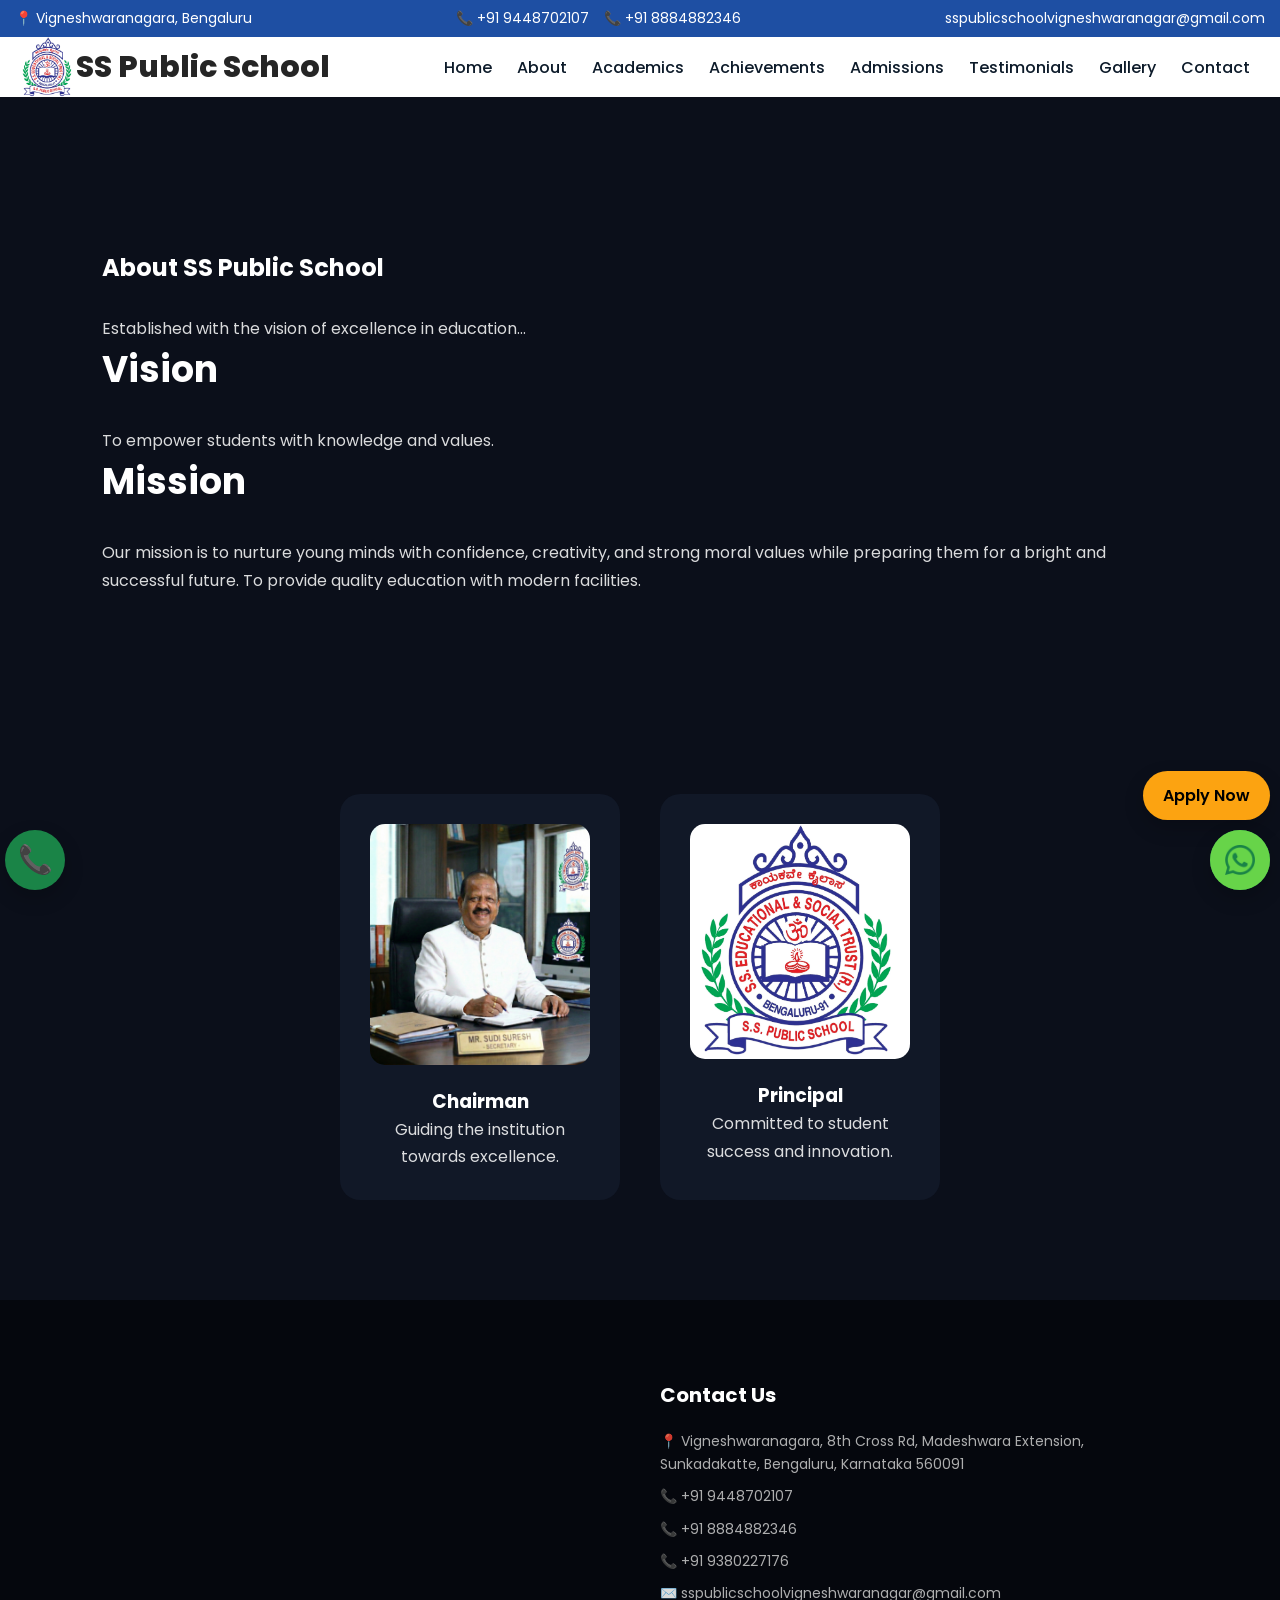
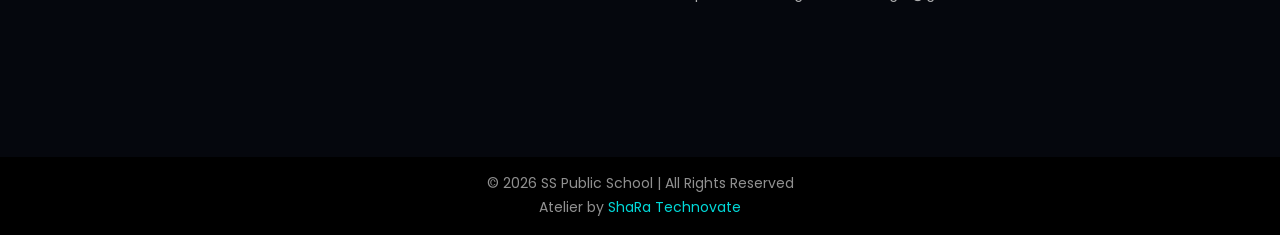
==== about.html @ 489ea7ed "first try" ====
<!DOCTYPE html>
<html lang="en">
<head>
  <meta charset="UTF-8">
  <meta name="viewport" content="width=device-width, initial-scale=1.0">
  <meta name="description" content="SS Public School in Vigneshwaranagara, Bengaluru offers quality education with modern facilities, experienced faculty and holistic development.">
  <title>About - SS Public School</title>
  <link rel="stylesheet" href="index.css">
  <link rel="stylesheet" href="global.css">
  <link rel="shortcut icon" href="sspslogo.jpeg" type="image/x-icon">
</head>
<body>
    <div class="progress-bar"></div>
    <div class="loader-wrapper">
  <div class="loader"></div>
</div>

<header id="header">
  <div class="top-bar">
    <div class="contact-info">
      
      <div class="contact-item">
        <a href="https://maps.app.goo.gl/DnabekUrFHfqosa66" target="_blank">
          📍 Vigneshwaranagara, Bengaluru
        </a>
      </div>

      <div class="contact-item">
        <a href="tel:+919448702107">📞 +91 9448702107</a>
        <a href="tel:+918884882346">📞 +91 8884882346</a>
        <!-- <a href="tel:+919380227176">📞 +91 9380227176</a> -->
      </div>

      <div class="contact-item">
        <a href="mailto:sspublicschoolvigneshwaranagar@gmail.com">
           sspublicschoolvigneshwaranagar@gmail.com
        </a>
      </div>

    </div>
  </div>

  <nav class="navbar">
    <div class="logo">
      <img src="./sspslogo.jpeg" height="60px" alt="SS Public School Logo">
        <p>SS Public School</p>
    </div>
    <div class="menu-toggle" id="menu-toggle">☰</div>

    <ul class="nav-links" id="nav-links">
      <li><a href="./index.html">Home</a></li>
      <li><a href="index.html#about">About</a></li>
      <li><a href="index.html#academics">Academics</a></li>
      <li><a href="index.html#achievements">Achievements</a></li>
      <li><a href="index.html#admissions">Admissions</a></li>
      <li><a href="index.html#testimonials">Testimonials</a></li>
      <li><a href="index.html#gallery">Gallery</a></li>
      <li><a href="index.html#contact">Contact</a></li>
    </ul>
  </nav>
</header>
<section class="about-page">
  <h1>About SS Public School</h1>
  <p>Established with the vision of excellence in education...</p>

  <h2>Vision</h2>
  <p>To empower students with knowledge and values.</p>

  <h2>Mission</h2>
  <p>Our mission is to nurture young minds with confidence, creativity, and strong moral values while preparing them for a bright and successful future. To provide quality education with modern facilities.</p>
</section>

<section class="leadership">
  <div class="leader-card">
    <img src="./Secretry.png">
    <h3>Chairman</h3>
    <p>Guiding the institution towards excellence.</p>
  </div>

  <div class="leader-card">
    <img src="./sspslogo.jpeg">
    <h3>Principal</h3>
    <p>Committed to student success and innovation.</p>
  </div>
</section>

<!-- footer section -->
<footer class="footer" id="contact">
  <div class="footer-container">

    <!-- School Info -->
    <div class="footer-col">
      <iframe
    src="https://www.google.com/maps?q=XFVX+WQ9,+vigneshwara+nagara,+sunkdkatte,+8th+Cross+Rd,+Madeshwara+Extension,+Sunkadakatte,+Bengaluru,+Karnataka+560091&output=embed&z=17"
    width="100%"
    height="320"
    style="border:0;"
    allowfullscreen=""
    loading="lazy">
  </iframe>
    </div>

    <!-- Contact Info -->
    <div class="footer-col">
      <h3>Contact Us</h3>
      <p>📍 Vigneshwaranagara, 8th Cross Rd, Madeshwara Extension, Sunkadakatte, Bengaluru, Karnataka 560091</p>
      <p><a href="tel:+919448702107">📞 +91 9448702107</a></p>
      <p><a href="tel:+918884882346">📞 +91 8884882346</a></p>
      <p><a href="tel:+919380227176">📞 +91 9380227176</a></p>
      <p><a href="mailto:sspublicschoolvigneshwaranagar@gmail.com">
        ✉️ sspublicschoolvigneshwaranagar@gmail.com
      </a></p>
    </div>

  </div>

  <div class="footer-bottom">
    <p>© 2026 SS Public School | All Rights Reserved</p>
    <p>Atelier by <a href="https://sharatechnovate.com/" style="color: aqua; text-decoration: none;">ShaRa Technovate</a></p>
  </div>
</footer>

<script src="script.js"></script>

<!-- floating buttons -->
<a href="https://wa.me/919448702107" class="whatsapp-float" target="_blank">
  <img src="./whatsapp.png" alt="" style="height: 100%; border-radius: 50%;">
</a>
<a href="tel:+919448702107" class="whatsapp-float1" target="_blank">
  📞
</a>
<a href="#" class="apply-sticky">Apply Now</a>
</body>
</html>
---- index.css ----
/* ================= GLOBAL RESET ================= */
* {
  margin: 0;
  padding: 0;
  box-sizing: border-box;
  font-family: Poppins, sans-serif;
}

body {
  overflow-x: hidden;
  animation: fadeInPage 1s ease;
  padding-top: 150px;
}

@keyframes fadeInPage {
  from {
    opacity: 0;
  }

  to {
    opacity: 1;
  }
}

/* ================= SCROLL PROGRESS ================= */

.progress-bar {
  position: fixed;
  top: 0;
  left: 0;
  height: 4px;
  background: #fca311;
  /* background-color: red; */
  width: 0%;
  z-index: 9999;
}

/* ================= LOADER ================= */

.loader-wrapper {
  position: fixed;
  inset: 0;
  background: #0d1b2a;
  display: flex;
  justify-content: center;
  align-items: center;
  z-index: 9999;
}

.loader {
  width: 60px;
  height: 60px;
  border: 5px solid #ffffff30;
  border-top: 5px solid #fca311;
  border-radius: 50%;
  animation: spin 1s linear infinite;
}

@keyframes spin {
  to {
    transform: rotate(360deg);
  }
}

/* ================= HEADER ================= */
header {
  position: fixed;
  width: 100%;
  top: 0;
  left: 0;
  z-index: 1000;
}

/* ================= TOP BAR ================= */
.top-bar {
  background: #1e4fa3;
  padding: 8px 15px;
}

.contact-info {
  display: flex;
  justify-content: space-between;
  align-items: center;
  flex-wrap: wrap;
}

.contact-item {
  display: flex;
  gap: 15px;
  flex-wrap: wrap;
}

.contact-info a {
  color: #fff;
  text-decoration: none;
  font-size: 14px;
  transition: 0.3s;
}

.contact-info a:hover {
  color: #fca311;
}

/* ================= NAVBAR ================= */
.navbar {
  background: #ffffff;
  padding-left: 20px;
  padding-right: 30px;
  display: flex;
  justify-content: space-between;
  align-items: center;
}

.logo {
  display: flex;
  align-items: center;
  justify-content: center;
  color: #000;
}

.logo>p {
  font-size: 30px;
  font-weight: 800;
}

.nav-links {
  list-style: none;
  display: flex;
  gap: 25px;
}

.nav-links a {
  text-decoration: none;
  color: #0d1b2a;
  font-weight: 500;
}

.menu-toggle {
  display: none;
  font-size: 24px;
  cursor: pointer;
  color: #000;
}

/* ================= HERO ================= */

.hero {
  position: relative;
  height: 100vh;
  overflow: hidden;
  display: flex;
  align-items: center;
  justify-content: center;
  text-align: center;
  color: white;
}

/* Background Video */
.hero-video {
  position: absolute;
  top: 0;
  left: 0;
  width: 100%;
  height: 100%;
  object-fit: cover;
  z-index: 0;
  filter: brightness(0.6) contrast(1.1);
}

/* Dark Overlay */
.hero-overlay {
  position: absolute;
  inset: 0;
  background: rgba(0, 0, 0, 0.7);
  z-index: 1;
}

/* TEXT CONTENT */
.hero-content {
  position: relative;
  z-index: 2;
  /* VERY IMPORTANT */
  max-width: 800px;
  padding: 20px;
}

/* Heading */
.hero h1 {
  font-size: 48px;
  margin-bottom: 20px;
  color: #ffffff;
}

/* Paragraph */
.hero p {
  font-size: 20px;
  margin-bottom: 30px;
  color: #f1f1f1;
}

.hero-buttons {
  display: flex;
  gap: 20px;
  justify-content: center;
  flex-wrap: wrap;
}

.btn-primary,
.btn-secondary {
  padding: 14px 32px;
  border-radius: 50px;
  font-weight: 600;
  letter-spacing: 0.5px;
  transition: all 0.4s ease;
  text-decoration: none;
  position: relative;
}

.btn-primary {
  background: linear-gradient(135deg, #fca311, #ffb703);
  color: #000;
}

.btn-primary:hover {
  transform: translateY(-5px);
  box-shadow: 0 20px 40px rgba(0, 0, 0, 0.3);
}

.btn-secondary {
  border: 2px solid #fff;
  color: #fff;
}

.btn-secondary:hover {
  background: #fff;
  color: #000;
  transform: translateY(-5px);
}

/* ================= MOBILE ================= */
@media (max-width: 768px) {

  .contact-info {
    flex-direction: column;
    align-items: flex-start;
    gap: 6px;
  }

  .top-bar {
    display: none;
  }

  .navbar {
    padding-left: 5px;
    padding-right: 10px;
  }

  .logo>p {
    font-size: 28px;
    font-weight: 800;
  }

  .menu-toggle {
    display: block;
  }

  .nav-links {
    position: absolute;
    top: 100%;
    left: 0;
    width: 100%;
    background: #ffffff;
    flex-direction: column;
    align-items: center;
    gap: 15px;
    max-height: 0;
    overflow: hidden;
    transition: max-height 0.4s ease;
  }

  .nav-links.active {
    max-height: 350px;
    padding: 15px 0;
  }

  .hero h1 {
    font-size: 30px;
  }

  .hero p {
    font-size: 16px;
  }
}

/* ================= ABOUT SECTION ================= */

.about {
  padding: 100px 8%;
  background: #f9fafc;
}

.about-container {
  display: flex;
  align-items: center;
  gap: 60px;
  flex-wrap: wrap;
}

.about-image {
  flex: 1;
  overflow: hidden;
  border-radius: 20px;
}

.about-image img {
  width: 100%;
  display: block;
  border-radius: 20px;
  transition: transform 0.6s ease;
}

.about-image:hover img {
  transform: scale(1.05);
}

.about-content {
  flex: 1;
}

.about-content h2 {
  font-size: 36px;
  margin-bottom: 20px;
  color: #0d1b2a;
}

.about-content p {
  font-size: 18px;
  margin-bottom: 25px;
  line-height: 1.6;
  color: #444;
}

.about-highlights {
  list-style: none;
  margin-bottom: 30px;
}

.about-highlights li {
  margin-bottom: 10px;
  font-size: 16px;
}

/* ================= REVEAL ANIMATION ================= */

.reveal {
  opacity: 0;
  transform: translateY(60px);
  transition: all 1s ease;
}

.reveal.active {
  opacity: 1;
  transform: translateY(0);
}

/* ================= MOBILE ================= */

@media (max-width: 768px) {

  .about-container {
    flex-direction: column;
  }

  .about-content h2 {
    font-size: 28px;
  }

}

/* ================= WHY US SECTION ================= */

.why-us {
  padding: 100px 8%;
  background: #ffffff;
  text-align: center;
}

.section-header h2 {
  font-size: 36px;
  margin-bottom: 10px;
  color: #0d1b2a;
}

.section-header p {
  font-size: 18px;
  margin-bottom: 60px;
  color: #555;
}

.why-container {
  display: grid;
  grid-template-columns: repeat(auto-fit, minmax(250px, 1fr));
  gap: 30px;
}

.why-card {
  background: #f8f9fc;
  padding: 40px 25px;
  border-radius: 20px;
  transition: all 0.4s ease;
  position: relative;
}

.why-card .icon {
  font-size: 40px;
  margin-bottom: 20px;
}

.why-card h3 {
  font-size: 20px;
  margin-bottom: 15px;
}

.why-card p {
  font-size: 15px;
  color: #555;
  line-height: 1.6;
}

/* Hover Premium Effect */
.why-card:hover {
  transform: translateY(-12px);
  box-shadow: 0 25px 50px rgba(0, 0, 0, 0.1);
  background: #ffffff;
}

/* ================= STATS SECTION ================= */

.stats {
  padding: 100px 8%;
  background: linear-gradient(135deg, #1e4fa3, #163d7a);
  color: white;
  text-align: center;
}

.stats-container {
  display: grid;
  grid-template-columns: repeat(auto-fit, minmax(200px, 1fr));
  gap: 40px;
}

.stat-box h2 {
  font-size: 48px;
  margin-bottom: 10px;
  font-weight: 700;
}

.stat-box p {
  font-size: 18px;
  letter-spacing: 1px;
}

/* Hover Lift */
.stat-box {
  transition: transform 0.4s ease;
}

.stat-box:hover {
  transform: translateY(-10px);
}

/* ================= CTA SECTION ================= */

.cta {
  padding: 120px 8%;
  text-align: center;
  color: white;
  position: relative;
  background: url('https://images.pexels.com/photos/256395/pexels-photo-256395.jpeg') center/cover no-repeat;
}

.cta::before {
  content: "";
  position: absolute;
  inset: 0;
  background: rgba(0, 0, 0, 0.75);
}

.cta-content {
  position: relative;
  z-index: 2;
  max-width: 800px;
  margin: auto;
}

.cta h2 {
  font-size: 42px;
  margin-bottom: 20px;
}

.cta p {
  font-size: 18px;
  margin-bottom: 40px;
  line-height: 1.6;
}

.cta-buttons {
  display: flex;
  justify-content: center;
  gap: 20px;
  flex-wrap: wrap;
}

/* Slight glow effect for premium feel */
.cta .btn-primary:hover {
  box-shadow: 0 0 25px rgba(252, 163, 17, 0.6);
}

/* ================= TESTIMONIALS ================= */

.testimonials {
  padding: 100px 8%;
  background: #f9fafc;
  text-align: center;
}

.testimonial-slider {
  overflow: hidden;
  max-width: 900px;
  margin: auto;
  position: relative;
}

.testimonial-track {
  display: flex;
  transition: transform 0.6s ease-in-out;
}

.testimonial-card {
  min-width: 100%;
  padding: 40px;
  background: white;
  border-radius: 20px;
  box-shadow: 0 15px 40px rgba(0, 0, 0, 0.08);
}

.testimonial-card p {
  font-size: 18px;
  margin-bottom: 20px;
  line-height: 1.6;
  color: #333;
}

.testimonial-card h4 {
  font-weight: 600;
  color: #1e4fa3;
}

/* ================= GALLERY ================= */

.gallery {
  padding: 100px 8%;
  background: #f9fafc;
  text-align: center;
}

.gallery-grid {
  display: grid;
  grid-template-columns: repeat(auto-fit, minmax(250px, 1fr));
  gap: 20px;
}

.gallery-grid img {
  width: 100%;
  border-radius: 15px;
  transition: 0.5s ease;
}

.gallery-grid img:hover {
  transform: scale(1.08);
}


/* .map-section {
  margin-top: 80px;
} */
/* ================= FOOTER ================= */

.footer {
  background: #0d1b2a;
  color: #ffffff;
  padding-top: 70px;
}

.footer-container {
  display: grid;
  grid-template-columns: repeat(auto-fit, minmax(250px, 1fr));
  gap: 40px;
  padding: 0 8% 60px;
}

.footer-col h3 {
  margin-bottom: 20px;
  font-size: 20px;
}

.footer-col p {
  font-size: 14px;
  line-height: 1.6;
  margin-bottom: 10px;
  color: #ccc;
}

.footer-col ul {
  list-style: none;
}

.footer-col ul li {
  margin-bottom: 10px;
}

.footer-col ul li a {
  color: #ccc;
  text-decoration: none;
  transition: 0.3s ease;
}

.footer-col ul li a:hover {
  color: #fca311;
}

.footer-col a {
  color: #ccc;
  text-decoration: none;
  transition: 0.3s ease;
}

.footer-col a:hover {
  color: #fca311;
}

.footer-bottom {
  background: #08121d;
  text-align: center;
  padding: 15px;
  font-size: 13px;
  color: #aaa;
}

/* ================= WHATSAPP FLOAT ================= */

.whatsapp-float,
.whatsapp-float1 {
  position: fixed;
  bottom: 10px;
  right: 10px;
  background: rgba(37, 211, 102, 0.6);
  font-size: 28px;
  width: 60px;
  height: 60px;
  border-radius: 50%;
  display: flex;
  justify-content: center;
  align-items: center;
  text-decoration: none;
  box-shadow: 0 8px 20px rgba(0, 0, 0, 0.2);
  animation: pulse 2s infinite;
  z-index: 999;
}

.whatsapp-float1 {
  left: 5px;
}

@keyframes pulse {
  0% {
    box-shadow: 0 0 0 0 rgba(37, 211, 102, 0.6);
  }

  70% {
    box-shadow: 0 0 0 15px rgba(37, 211, 102, 0);
  }

  100% {
    box-shadow: 0 0 0 0 rgba(37, 211, 102, 0);
  }
}

/* ================= STICKY APPLY ================= */

.apply-sticky {
  position: fixed;
  bottom: 80px;
  right: 10px;
  background: #fca311;
  color: #000;
  padding: 12px 20px;
  border-radius: 30px;
  text-decoration: none;
  font-weight: 600;
  box-shadow: 0 8px 20px rgba(0, 0, 0, 0.2);
  transition: 0.3s ease;
  z-index: 998;
}

.apply-sticky:hover {
  transform: translateY(-5px);
}


/* ============================= */
/* 🏫 FOUNDER SECTION            */
/* ============================= */

.founder-container {
  display: flex;
  gap: 50px;
  align-items: center;
  /* flex-wrap: wrap; */
}

.founder img {
  width: 350px;
  border-radius: 20px;
  transition: 0.4s;
}

.founder img:hover {
  transform: scale(1.05);
}

.founder-text h2 {
  text-align: left;
}

/* ============================= */
/* 🏆 ACHIEVEMENTS               */
/* ============================= */

.achievement-grid {
  display: grid;
  grid-template-columns: repeat(auto-fit, minmax(220px, 1fr));
  gap: 30px;
  text-align: center;
  margin-top: 40px;
}

.achievement-grid div {
  background: #111827;
  padding: 40px;
  border-radius: 20px;
  transition: 0.4s;
}

.achievement-grid div:hover {
  transform: translateY(-10px);
  background: linear-gradient(45deg, #1f2937, #111827);
}

/* ============================= */
/* 🎉 EVENTS                     */
/* ============================= */

.events-grid {
  display: grid;
  grid-template-columns: repeat(auto-fit, minmax(250px, 1fr));
  gap: 30px;
  margin-top: 40px;
}

.event-card {
  background: #111827;
  padding: 30px;
  border-radius: 20px;
  transition: 0.4s;
}

.event-card:hover {
  transform: translateY(-10px);
}

/* ============================= */
/* 🖼 GALLERY                    */
/* ============================= */

.gallery-grid {
  display: grid;
  grid-template-columns: repeat(auto-fit, minmax(200px, 1fr));
  gap: 20px;
  margin-top: 40px;
}

.gallery-grid img {
  width: 100%;
  border-radius: 15px;
  transition: 0.4s;
}

.gallery-grid img:hover {
  transform: scale(1.07);
}

/* ============================= */
/* 👨‍🏫 LEADERSHIP               */
/* ============================= */

.leadership {
  display: flex;
  gap: 40px;
  justify-content: center;
  flex-wrap: wrap;
}

.leader-card {
  background: #111827;
  padding: 30px;
  border-radius: 20px;
  text-align: center;
  width: 280px;
  transition: 0.4s;
}

.leader-card img {
  width: 100%;
  border-radius: 15px;
  margin-bottom: 15px;
}

.leader-card:hover {
  transform: translateY(-10px);
}

/* ============================= */
/* 🎓 ADMISSIONS                 */
/* ============================= */

.admissions ol {
  margin: 20px 0;
  padding-left: 20px;
}

.admissions li {
  margin-bottom: 10px;
}

/* ============================= */
/* 📞 CONTACT FORM               */
/* ============================= */

form {
  display: flex;
  flex-direction: column;
  gap: 15px;
  margin-top: 20px;
}

form input,
form textarea {
  padding: 15px;
  border-radius: 10px;
  border: none;
  outline: none;
}

form button {
  padding: 15px;
  border-radius: 30px;
  border: none;
  font-weight: 600;
  cursor: pointer;
  background: linear-gradient(45deg, #ffb703, #fb8500);
}
---- global.css ----
/* ============================= */
/* 🔥 GLOBAL RESET + SETTINGS   */
/* ============================= */

@import url('https://fonts.googleapis.com/css2?family=Poppins:wght@300;400;500;600;700;800;900&display=swap');

* {
  margin: 0;
  padding: 0;
  box-sizing: border-box;
}

html {
  scroll-behavior: smooth;
}

body {
  font-family: 'Poppins', sans-serif;
  background: #0b0f1a;
  color: #ffffff;
  overflow-x: hidden;
}

/* Smooth Fade Animation */
@keyframes fadeUp {
  from {
    opacity: 0;
    transform: translateY(40px);
  }

  to {
    opacity: 1;
    transform: translateY(0);
  }
}

section {
  padding: 100px 8%;
  animation: fadeUp 1s ease forwards;
}

/* ============================= */
/* 🎬 HERO SECTION               */
/* ============================= */

.hero {
  position: relative;
  height: 100vh;
  display: flex;
  align-items: center;
  justify-content: center;
  text-align: center;
  overflow: hidden;
}

.hero video {
  position: absolute;
  width: 100%;
  height: 100%;
  object-fit: cover;
  filter: brightness(40%);
}

.hero-content {
  position: relative;
  z-index: 2;
  animation: fadeUp 1.2s ease;
}

.hero h1 {
  font-size: 60px;
  font-weight: 800;
  margin-bottom: 20px;
}

.hero p {
  font-size: 20px;
  margin-bottom: 30px;
  opacity: 0.9;
}

.hero-buttons a {
  display: inline-block;
  padding: 14px 30px;
  margin: 10px;
  border-radius: 40px;
  text-decoration: none;
  font-weight: 600;
  transition: 0.4s;
}

.btn-primary {
  background: linear-gradient(45deg, #ffb703, #fb8500);
  color: #000;
}

.btn-primary:hover {
  transform: scale(1.08);
}

.btn-secondary {
  border: 2px solid #fff;
  color: #fff;
}

.btn-secondary:hover {
  background: #fff;
  color: #000;
}

/* ============================= */
/* 💎 PREMIUM SECTIONS STYLE    */
/* ============================= */

h1,
h2 {
  font-weight: 700;
  margin-bottom: 30px;
}

h2 {
  font-size: 36px;
  text-align: center;
}

p {
  line-height: 1.7;
  opacity: 0.85;
}

/* ============================= */
/* 🎓 ACADEMICS SECTION STYLE   */

/* hidden extras */
.academics-cards .additional {
  display: none;
}

/* when expanded show extras */
.academics.c-expanded .academics-cards .additional {
  display: block;
}

#explore-more {
  margin-top: 30px;
  padding: 10px 20px;
  background: #ffb703;
  color: #000;
  border: none;
  border-radius: 40px;
  cursor: pointer;
  font-weight: 600;
}

#explore-more:hover {
  background: #fb8500;
}

/* 🎓 ACADEMICS SECTION STYLE   */
/* ============================= */

.academics {
  background: #2c3e50;
  color: #fff;
  padding: 100px 8%;
}

.academics-inner {
  display: flex;
  flex-wrap: wrap;
  align-items: center;
  gap: 40px;
}

.academics-text {
  flex: 1 1 400px;
}

.academics-text h2 {
  font-size: 40px;
  text-align: left;
  margin-bottom: 20px;
}

.academics-cards {
  display: grid;
  grid-template-columns: repeat(auto-fit, minmax(200px, 1fr));
  gap: 20px;
}

.academics-cards .card {
  background: rgba(255, 255, 255, 0.1);
  padding: 20px;
  border-radius: 12px;
  text-align: left;
}

.academics-cards .card .icon {
  font-size: 32px;
  margin-bottom: 10px;
}

.academics-image {
  flex: 1 1 400px;
  text-align: center;
}

.academics-image img {
  max-width: 100%;
  border-radius: 12px;
}


/* ============================= */
/* 📌 FOOTER                     */
/* ============================= */

.footer {
  background: #05070d;
  padding-top: 80px;
}

.footer-container {
  display: grid;
  grid-template-columns: repeat(auto-fit, minmax(220px, 1fr));
  gap: 40px;
  padding: 0 8% 50px;
}

.footer-col h3 {
  margin-bottom: 20px;
}

.footer-col a {
  color: #ccc;
  text-decoration: none;
  transition: 0.3s;
}

.footer-col a:hover {
  color: #ffb703;
}

.footer-bottom {
  background: #000;
  text-align: center;
  padding: 15px;
  font-size: 14px;
}

/* ============================= */
/* 📱 MOBILE OPTIMIZATION        */
/* ============================= */

@media (max-width: 768px) {

  .hero h1 {
    font-size: 36px;
  }

  .hero p {
    font-size: 16px;
  }

  section {
    padding: 70px 5%;
  }

  .founder-container {
    flex-direction: column;
    text-align: center;
  }

  .founder-text h2 {
    text-align: center;
  }
}

.why-card>h3 {
  color: #05070d;
}

.about-highlights {
  color: #0b0f1a;
}

.about-page>h2 {
  text-align: left;
}
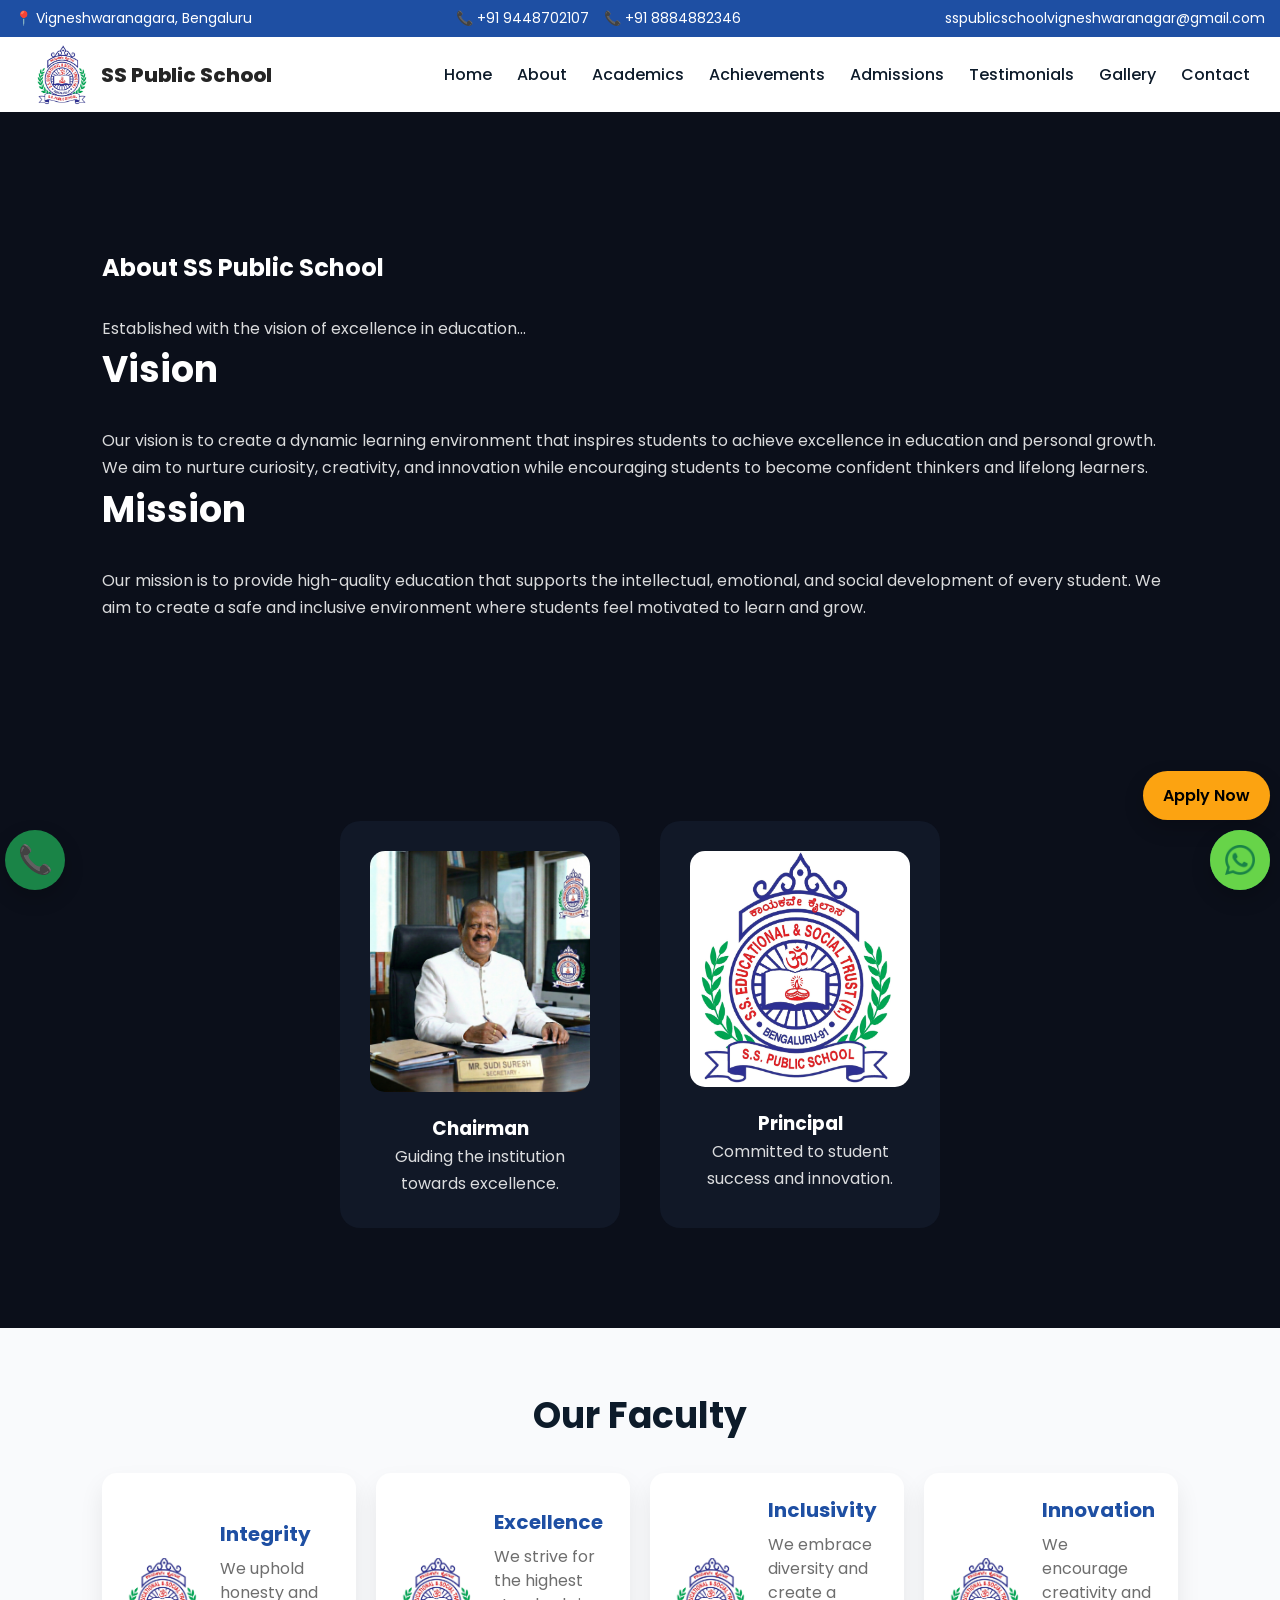
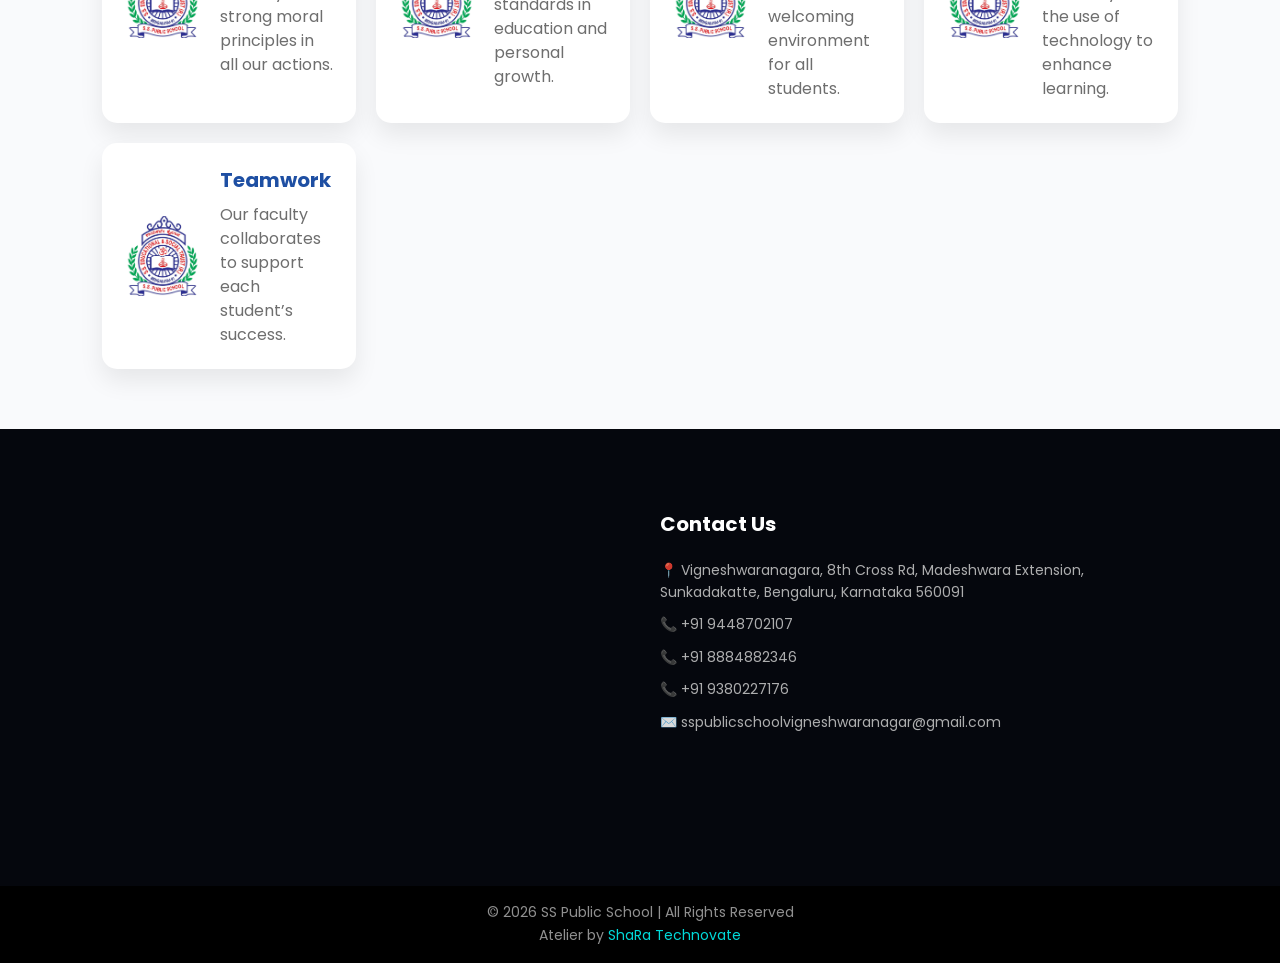
==== commit fc070c40: "done enquirtform" ====
--- a/about.html
+++ b/about.html
@@ -1,134 +1,181 @@
 <!DOCTYPE html>
 <html lang="en">
+
 <head>
   <meta charset="UTF-8">
   <meta name="viewport" content="width=device-width, initial-scale=1.0">
-  <meta name="description" content="SS Public School in Vigneshwaranagara, Bengaluru offers quality education with modern facilities, experienced faculty and holistic development.">
+  <meta name="description"
+    content="SS Public School in Vigneshwaranagara, Bengaluru offers quality education with modern facilities, experienced faculty and holistic development.">
   <title>About - SS Public School</title>
   <link rel="stylesheet" href="index.css">
   <link rel="stylesheet" href="global.css">
   <link rel="shortcut icon" href="sspslogo.jpeg" type="image/x-icon">
 </head>
+
 <body>
-    <div class="progress-bar"></div>
-    <div class="loader-wrapper">
-  <div class="loader"></div>
-</div>
+  <div class="progress-bar"></div>
+  <div class="loader-wrapper">
+    <div class="loader"></div>
+  </div>
 
-<header id="header">
-  <div class="top-bar">
-    <div class="contact-info">
-      
-      <div class="contact-item">
-        <a href="https://maps.app.goo.gl/DnabekUrFHfqosa66" target="_blank">
-          📍 Vigneshwaranagara, Bengaluru
-        </a>
+  <header id="header">
+    <div class="top-bar">
+      <div class="contact-info">
+
+        <div class="contact-item">
+          <a href="https://maps.app.goo.gl/DnabekUrFHfqosa66" target="_blank">
+            📍 Vigneshwaranagara, Bengaluru
+          </a>
+        </div>
+
+        <div class="contact-item">
+          <a href="tel:+919448702107">📞 +91 9448702107</a>
+          <a href="tel:+918884882346">📞 +91 8884882346</a>
+          <!-- <a href="tel:+919380227176">📞 +91 9380227176</a> -->
+        </div>
+
+        <div class="contact-item">
+          <a href="mailto:sspublicschoolvigneshwaranagar@gmail.com">
+            sspublicschoolvigneshwaranagar@gmail.com
+          </a>
+        </div>
+
+      </div>
+    </div>
+
+    <nav class="navbar">
+      <div class="logo">
+        <img src="./sspslogo.jpeg" height="60px" alt="SS Public School Logo">
+        <p>SS Public School</p>
+      </div>
+      <div class="menu-toggle" id="menu-toggle">☰</div>
+
+      <ul class="nav-links" id="nav-links">
+        <li><a href="./index.html">Home</a></li>
+        <li><a href="index.html#about">About</a></li>
+        <li><a href="index.html#academics">Academics</a></li>
+        <li><a href="index.html#achievements">Achievements</a></li>
+        <li><a href="index.html#admissions">Admissions</a></li>
+        <li><a href="index.html#testimonials">Testimonials</a></li>
+        <li><a href="index.html#gallery">Gallery</a></li>
+        <li><a href="index.html#contact">Contact</a></li>
+      </ul>
+    </nav>
+  </header>
+  <section class="about-page">
+    <h1>About SS Public School</h1>
+    <p>Established with the vision of excellence in education...</p>
+
+    <h2>Vision</h2>
+    <p>Our vision is to create a dynamic learning environment that inspires students to achieve excellence in education
+      and personal growth. We aim to nurture curiosity, creativity, and innovation while encouraging students to become
+      confident thinkers and lifelong learners.</p>
+
+    <h2>Mission</h2>
+    <p>Our mission is to provide high-quality education that supports the intellectual, emotional, and social
+      development of every student. We aim to create a safe and inclusive environment where students feel motivated to
+      learn and grow.
+    </p>
+  </section>
+
+  <section class="leadership">
+    <div class="leader-card">
+      <img src="./Secretry.png">
+      <h3>Chairman</h3>
+      <p>Guiding the institution towards excellence.</p>
+    </div>
+
+    <div class="leader-card">
+      <img src="./sspslogo.jpeg">
+      <h3>Principal</h3>
+      <p>Committed to student success and innovation.</p>
+    </div>
+  </section>
+
+  <section class="values-section">
+    <h2>Our Faculty</h2>
+    <div class="values-cards">
+      <div class="value-card">
+        <div class="value-card-image"><img src="./sspslogo.jpeg" alt="Integrity" /></div>
+        <div class="value-card-content">
+          <h3>Integrity</h3>
+          <p>We uphold honesty and strong moral principles in all our actions.</p>
+        </div>
+      </div>
+      <div class="value-card">
+        <div class="value-card-image"><img src="./sspslogo.jpeg" alt="Excellence" /></div>
+        <div class="value-card-content">
+          <h3>Excellence</h3>
+          <p>We strive for the highest standards in education and personal growth.</p>
+        </div>
+      </div>
+      <div class="value-card">
+        <div class="value-card-image"><img src="./sspslogo.jpeg" alt="Inclusivity" /></div>
+        <div class="value-card-content">
+          <h3>Inclusivity</h3>
+          <p>We embrace diversity and create a welcoming environment for all students.</p>
+        </div>
+      </div>
+      <div class="value-card">
+        <div class="value-card-image"><img src="./sspslogo.jpeg" alt="Innovation" /></div>
+        <div class="value-card-content">
+          <h3>Innovation</h3>
+          <p>We encourage creativity and the use of technology to enhance learning.</p>
+        </div>
+      </div>
+      <div class="value-card">
+        <div class="value-card-image"><img src="./sspslogo.jpeg" alt="Teamwork" /></div>
+        <div class="value-card-content">
+          <h3>Teamwork</h3>
+          <p>Our faculty collaborates to support each student’s success.</p>
+        </div>
+      </div>
+    </div>
+  </section>
+
+  <!-- footer section -->
+  <footer class="footer" id="contact">
+    <div class="footer-container">
+
+      <!-- School Info -->
+      <div class="footer-col">
+        <iframe
+          src="https://www.google.com/maps?q=XFVX+WQ9,+vigneshwara+nagara,+sunkdkatte,+8th+Cross+Rd,+Madeshwara+Extension,+Sunkadakatte,+Bengaluru,+Karnataka+560091&output=embed&z=17"
+          width="100%" height="320" style="border:0;" allowfullscreen="" loading="lazy">
+        </iframe>
       </div>
 
-      <div class="contact-item">
-        <a href="tel:+919448702107">📞 +91 9448702107</a>
-        <a href="tel:+918884882346">📞 +91 8884882346</a>
-        <!-- <a href="tel:+919380227176">📞 +91 9380227176</a> -->
-      </div>
-
-      <div class="contact-item">
-        <a href="mailto:sspublicschoolvigneshwaranagar@gmail.com">
-           sspublicschoolvigneshwaranagar@gmail.com
-        </a>
+      <!-- Contact Info -->
+      <div class="footer-col">
+        <h3>Contact Us</h3>
+        <p>📍 Vigneshwaranagara, 8th Cross Rd, Madeshwara Extension, Sunkadakatte, Bengaluru, Karnataka 560091</p>
+        <p><a href="tel:+919448702107">📞 +91 9448702107</a></p>
+        <p><a href="tel:+918884882346">📞 +91 8884882346</a></p>
+        <p><a href="tel:+919380227176">📞 +91 9380227176</a></p>
+        <p><a href="mailto:sspublicschoolvigneshwaranagar@gmail.com">
+            ✉️ sspublicschoolvigneshwaranagar@gmail.com
+          </a></p>
       </div>
 
     </div>
-  </div>
 
-  <nav class="navbar">
-    <div class="logo">
-      <img src="./sspslogo.jpeg" height="60px" alt="SS Public School Logo">
-        <p>SS Public School</p>
+    <div class="footer-bottom">
+      <p>© 2026 SS Public School | All Rights Reserved</p>
+      <p>Atelier by <a href="https://sharatechnovate.com/" style="color: aqua; text-decoration: none;">ShaRa
+          Technovate</a></p>
     </div>
-    <div class="menu-toggle" id="menu-toggle">☰</div>
+  </footer>
 
-    <ul class="nav-links" id="nav-links">
-      <li><a href="./index.html">Home</a></li>
-      <li><a href="index.html#about">About</a></li>
-      <li><a href="index.html#academics">Academics</a></li>
-      <li><a href="index.html#achievements">Achievements</a></li>
-      <li><a href="index.html#admissions">Admissions</a></li>
-      <li><a href="index.html#testimonials">Testimonials</a></li>
-      <li><a href="index.html#gallery">Gallery</a></li>
-      <li><a href="index.html#contact">Contact</a></li>
-    </ul>
-  </nav>
-</header>
-<section class="about-page">
-  <h1>About SS Public School</h1>
-  <p>Established with the vision of excellence in education...</p>
+  <script src="script.js"></script>
 
-  <h2>Vision</h2>
-  <p>To empower students with knowledge and values.</p>
+  <!-- floating buttons -->
+  <a href="https://wa.me/919448702107" class="whatsapp-float" target="_blank">
+    <img src="./whatsapp.png" alt="" style="height: 100%; border-radius: 50%;">
+  </a>
+  <a href="tel:+919448702107" class="whatsapp-float1" target="_blank">
+    📞
+  </a>
+  <a href="#" class="apply-sticky">Apply Now</a>
+</body>
 
-  <h2>Mission</h2>
-  <p>Our mission is to nurture young minds with confidence, creativity, and strong moral values while preparing them for a bright and successful future. To provide quality education with modern facilities.</p>
-</section>
-
-<section class="leadership">
-  <div class="leader-card">
-    <img src="./Secretry.png">
-    <h3>Chairman</h3>
-    <p>Guiding the institution towards excellence.</p>
-  </div>
-
-  <div class="leader-card">
-    <img src="./sspslogo.jpeg">
-    <h3>Principal</h3>
-    <p>Committed to student success and innovation.</p>
-  </div>
-</section>
-
-<!-- footer section -->
-<footer class="footer" id="contact">
-  <div class="footer-container">
-
-    <!-- School Info -->
-    <div class="footer-col">
-      <iframe
-    src="https://www.google.com/maps?q=XFVX+WQ9,+vigneshwara+nagara,+sunkdkatte,+8th+Cross+Rd,+Madeshwara+Extension,+Sunkadakatte,+Bengaluru,+Karnataka+560091&output=embed&z=17"
-    width="100%"
-    height="320"
-    style="border:0;"
-    allowfullscreen=""
-    loading="lazy">
-  </iframe>
-    </div>
-
-    <!-- Contact Info -->
-    <div class="footer-col">
-      <h3>Contact Us</h3>
-      <p>📍 Vigneshwaranagara, 8th Cross Rd, Madeshwara Extension, Sunkadakatte, Bengaluru, Karnataka 560091</p>
-      <p><a href="tel:+919448702107">📞 +91 9448702107</a></p>
-      <p><a href="tel:+918884882346">📞 +91 8884882346</a></p>
-      <p><a href="tel:+919380227176">📞 +91 9380227176</a></p>
-      <p><a href="mailto:sspublicschoolvigneshwaranagar@gmail.com">
-        ✉️ sspublicschoolvigneshwaranagar@gmail.com
-      </a></p>
-    </div>
-
-  </div>
-
-  <div class="footer-bottom">
-    <p>© 2026 SS Public School | All Rights Reserved</p>
-    <p>Atelier by <a href="https://sharatechnovate.com/" style="color: aqua; text-decoration: none;">ShaRa Technovate</a></p>
-  </div>
-</footer>
-
-<script src="script.js"></script>
-
-<!-- floating buttons -->
-<a href="https://wa.me/919448702107" class="whatsapp-float" target="_blank">
-  <img src="./whatsapp.png" alt="" style="height: 100%; border-radius: 50%;">
-</a>
-<a href="tel:+919448702107" class="whatsapp-float1" target="_blank">
-  📞
-</a>
-<a href="#" class="apply-sticky">Apply Now</a>
-</body>
 </html>
--- a/index.css
+++ b/index.css
@@ -104,11 +104,13 @@
 /* ================= NAVBAR ================= */
 .navbar {
   background: #ffffff;
+  height: 75px;
   padding-left: 20px;
   padding-right: 30px;
   display: flex;
   justify-content: space-between;
   align-items: center;
+  /* background-color: #fb8500; */
 }
 
 .logo {
@@ -116,12 +118,19 @@
   align-items: center;
   justify-content: center;
   color: #000;
+  /* background-color: #bd45c3; */
+  height: 75px;
+  padding: 0px 15px;
+  margin: 0%;
+  gap: 10px;
 }
 
 .logo>p {
-  font-size: 30px;
+  font-size: 20px;
   font-weight: 800;
-}
+  margin: 0;
+}
+
 
 .nav-links {
   list-style: none;
@@ -142,99 +151,218 @@
   color: #000;
 }
 
-/* ================= HERO ================= */
-
-.hero {
+/* fix scrolling offset for anchored sections */
+#about,
+#academics,
+#achievements,
+#admissions,
+#testimonials,
+#gallery,
+#contact {
+  scroll-margin-top: 80px;
+  /* adjust to header height */
+}
+
+/* ================= CAROUSEL STYLING ================= */
+
+.carousel {
+  margin-top: 0;
+  overflow: hidden;
+}
+
+.carousel-inner {
+  height: 550px;
+  border-radius: 15px;
+  overflow: hidden;
+  box-shadow: 0 15px 45px rgba(0, 0, 0, 0.2);
+}
+
+.carousel-item {
+  height: 100%;
   position: relative;
-  height: 100vh;
-  overflow: hidden;
-  display: flex;
-  align-items: center;
-  justify-content: center;
-  text-align: center;
-  color: white;
-}
-
-/* Background Video */
-.hero-video {
-  position: absolute;
-  top: 0;
-  left: 0;
+  transition: opacity 0.6s ease-in-out;
+}
+
+.carousel-item img {
   width: 100%;
   height: 100%;
   object-fit: cover;
-  z-index: 0;
-  filter: brightness(0.6) contrast(1.1);
-}
-
-/* Dark Overlay */
-.hero-overlay {
+  filter: brightness(0.65) contrast(1.1);
+}
+
+.carousel-caption {
   position: absolute;
-  inset: 0;
-  background: rgba(0, 0, 0, 0.7);
-  z-index: 1;
-}
-
-/* TEXT CONTENT */
-.hero-content {
+  bottom: 0;
+  left: 0;
+  right: 0;
+  background: linear-gradient(180deg, rgba(0, 0, 0, 0) 0%, rgba(0, 0, 0, 0.8) 50%, rgba(0, 0, 0, 0.95) 100%);
+  padding: 60px 30px 40px;
+  color: white;
+  display: block !important;
+  text-align: center;
+  opacity: 1 !important;
+}
+
+.carousel-caption h5 {
+  font-size: 42px;
+  font-weight: 700;
+  margin-bottom: 15px;
+  color: #fca311;
+  letter-spacing: 1px;
+}
+
+.carousel-caption p {
+  font-size: 18px;
+  color: #f1f1f1;
+  line-height: 1.6;
+  margin: 0;
+  font-weight: 500;
+}
+
+/* Carousel Indicators */
+/* .carousel-indicators {
+  position: absolute;
+  bottom: 25px;
+  left: 50%;
+  transform: translateX(-50%);
+  z-index: 10;
+  gap: 12px;
+  display: flex;
+  justify-content: center;
+}
+
+.carousel-indicators [data-bs-target] {
+  width: 14px;
+  height: 14px;
+  border-radius: 50%;
+  background-color: rgba(255, 255, 255, 0.5);
+  border: 2px solid rgba(255, 255, 255, 0.7);
+  cursor: pointer;
+  transition: all 0.3s ease;
+  padding: 0;
+}
+
+.carousel-indicators .active {
+  background-color: #fca311;
+  border-color: #fca311;
+  width: 32px;
+  border-radius: 6px;
+}
+
+.carousel-indicators [data-bs-target]:hover {
+  background-color: rgba(255, 255, 255, 0.8);
+  transform: scale(1.15);
+} */
+
+/* Carousel Control Buttons */
+.carousel-control-prev,
+.carousel-control-next {
+  /* shrink to icon size and remove any background */
+  width: auto;
+  height: auto;
+  padding: 8px;
+  /* clickable padding around icon */
+  top: 50%;
+  transform: translateY(-50%);
+  color: #fff;
+  /* arrow color */
+  background: transparent;
+  /* no background at all */
+  opacity: 1;
+  transition: all 0.3s ease;
+  display: flex;
+  align-items: center;
+  justify-content: center;
+}
+
+.carousel-control-prev-icon,
+.carousel-control-next-icon {
+  /* remove default background and use text arrows instead */
+  background-image: none;
+  width: auto;
+  height: auto;
+  filter: none;
   position: relative;
-  z-index: 2;
-  /* VERY IMPORTANT */
-  max-width: 800px;
-  padding: 20px;
-}
-
-/* Heading */
-.hero h1 {
-  font-size: 48px;
-  margin-bottom: 20px;
-  color: #ffffff;
-}
-
-/* Paragraph */
-.hero p {
-  font-size: 20px;
-  margin-bottom: 30px;
-  color: #f1f1f1;
-}
-
-.hero-buttons {
-  display: flex;
-  gap: 20px;
-  justify-content: center;
-  flex-wrap: wrap;
-}
-
-.btn-primary,
-.btn-secondary {
-  padding: 14px 32px;
-  border-radius: 50px;
-  font-weight: 600;
-  letter-spacing: 0.5px;
-  transition: all 0.4s ease;
-  text-decoration: none;
-  position: relative;
-}
-
-.btn-primary {
-  background: linear-gradient(135deg, #fca311, #ffb703);
-  color: #000;
-}
-
-.btn-primary:hover {
-  transform: translateY(-5px);
-  box-shadow: 0 20px 40px rgba(0, 0, 0, 0.3);
-}
-
-.btn-secondary {
-  border: 2px solid #fff;
+  display: inline-block;
+}
+
+.carousel-control-prev-icon::before,
+.carousel-control-next-icon::before {
+  content: '';
+  font-family: sans-serif;
+  font-weight: bold;
+  font-size: 2.5rem;
   color: #fff;
-}
-
-.btn-secondary:hover {
-  background: #fff;
-  color: #000;
-  transform: translateY(-5px);
+  line-height: 1;
+}
+
+.carousel-control-prev-icon::before {
+  content: '‹';
+}
+
+.carousel-control-next-icon::before {
+  content: '›';
+}
+
+.carousel-control-prev {
+  left: 25px;
+}
+
+.carousel-control-next {
+  right: 25px;
+}
+
+/* .carousel-control-prev:hover,
+.carousel-control-next:hover {
+  background: #fca311;
+  transform: translateY(-50%) scale(1.15);
+} */
+
+/* Mobile Carousel */
+@media (max-width: 768px) {
+  .carousel-inner {
+    height: 350px;
+  }
+
+  .carousel-caption {
+    padding: 30px 15px 20px;
+  }
+
+  .carousel-caption h5 {
+    font-size: 24px;
+    margin-bottom: 10px;
+  }
+
+  .carousel-caption p {
+    font-size: 14px;
+  }
+
+  .carousel-control-prev,
+  .carousel-control-next {
+    width: 40px;
+    height: 40px;
+  }
+
+  .carousel-control-prev {
+    left: 10px;
+  }
+
+  .carousel-control-next {
+    right: 10px;
+  }
+
+  .carousel-indicators {
+    bottom: 15px;
+  }
+
+  .carousel-indicators [data-bs-target] {
+    width: 10px;
+    height: 10px;
+  }
+
+  .carousel-indicators .active {
+    width: 28px;
+  }
 }
 
 /* ================= MOBILE ================= */
@@ -297,6 +425,8 @@
 .about {
   padding: 100px 8%;
   background: #f9fafc;
+  min-height: 100vh;
+  /* background-color: #1e4fa3; */
 }
 
 .about-container {
@@ -340,6 +470,63 @@
   color: #444;
 }
 
+.values-section {
+  padding: 60px 8%;
+  background: #f9fafc;
+}
+
+.values-section h2 {
+  text-align: center;
+  margin-bottom: 30px;
+  color: #0d1b2a;
+}
+
+.values-cards {
+  display: grid;
+  grid-template-columns: repeat(auto-fit, minmax(220px, 1fr));
+  gap: 20px;
+}
+
+.value-card {
+  display: grid;
+  grid-template-columns: 80px 1fr;
+  align-items: center;
+  gap: 16px;
+  background: #fff;
+  border-radius: 15px;
+  padding: 22px;
+  box-shadow: 0 12px 24px rgba(0, 0, 0, 0.08);
+  text-align: left;
+}
+
+.value-card-image {
+  width: 80px;
+  height: 80px;
+  border-radius: 12px;
+  overflow: hidden;
+  display: flex;
+  align-items: center;
+  justify-content: center;
+  background: #f1f3f6;
+}
+
+.value-card-image img {
+  width: 100%;
+  height: 100%;
+  object-fit: cover;
+}
+
+.value-card-content h3 {
+  font-size: 20px;
+  color: #1e4fa3;
+  margin-bottom: 8px;
+}
+
+.value-card p {
+  color: #555;
+  line-height: 1.5;
+}
+
 .about-highlights {
   list-style: none;
   margin-bottom: 30px;
@@ -373,6 +560,19 @@
 
   .about-content h2 {
     font-size: 28px;
+  }
+
+  .value-card {
+    grid-template-columns: 1fr;
+    text-align: center;
+  }
+
+  .value-card-content {
+    text-align: center;
+  }
+
+  .value-card-image {
+    margin: 0 auto;
   }
 
 }
--- a/global.css
+++ b/global.css
@@ -86,7 +86,19 @@
   border-radius: 40px;
   text-decoration: none;
   font-weight: 600;
-  transition: 0.4s;
+  transition: all 0.4s ease;
+}
+
+.btn-primary,
+.btn-secondary,
+.explore-more-btn {
+  border: none;
+  border-radius: 999px;
+  padding: 14px 28px;
+  font-weight: 700;
+  cursor: pointer;
+  transition: all 0.3s ease;
+  box-shadow: 0 10px 20px rgba(0, 0, 0, 0.16);
 }
 
 .btn-primary {
@@ -94,8 +106,21 @@
   color: #000;
 }
 
-.btn-primary:hover {
-  transform: scale(1.08);
+.btn-primary:hover,
+.explore-more-btn:hover {
+  transform: translateY(-2px);
+  box-shadow: 0 16px 24px rgba(0, 0, 0, 0.22);
+}
+
+.btn-secondary {
+  background: transparent;
+  border: 2px solid #fff;
+  color: #fff;
+}
+
+.btn-secondary:hover {
+  background: #fff;
+  color: #000;
 }
 
 .btn-secondary {
@@ -173,19 +198,69 @@
 }
 
 .academics-text {
-  flex: 1 1 400px;
+  flex: 1 1 100%;
+  max-width: 1300px;
+  margin-left: auto;
+  padding: 20px;
+  width: 100%;
+  position: relative;
+  z-index: 1;
+  /* background-color: #ccc; */
+  border-radius: 12px;
+  align-items: center;
+  text-align: center;
+  box-shadow: 0 10px 20px rgba(0, 0, 0, 0.1);
 }
 
 .academics-text h2 {
   font-size: 40px;
-  text-align: left;
+  text-align: center;
   margin-bottom: 20px;
 }
 
+.academics-cards-viewport {
+  overflow: hidden;
+  width: 100%;
+  padding-bottom: 8px;
+  box-sizing: border-box;
+  position: relative;
+}
+
 .academics-cards {
-  display: grid;
-  grid-template-columns: repeat(auto-fit, minmax(200px, 1fr));
+  display: flex;
+  flex-wrap: nowrap;
   gap: 20px;
+  width: max-content;
+  will-change: transform;
+  transform: translate3d(0, 0, 0);
+  animation: academics-marquee var(--marquee-duration, 28s) linear infinite;
+}
+
+.academics-cards-viewport:hover .academics-cards,
+.academics-cards-viewport:focus-within .academics-cards {
+  animation-play-state: paused;
+}
+
+/* Equal visible space on both left/right edges while cards move */
+.academics-cards-viewport::before,
+.academics-cards-viewport::after {
+  content: "";
+  position: absolute;
+  top: 0;
+  bottom: 0;
+  width: 24px;
+  /* background: #ccc; */
+  pointer-events: none;
+  width: 100%;
+  z-index: 2;
+}
+
+.academics-cards-viewport::before {
+  left: 0;
+}
+
+.academics-cards-viewport::after {
+  right: 0;
 }
 
 .academics-cards .card {
@@ -193,6 +268,17 @@
   padding: 20px;
   border-radius: 12px;
   text-align: left;
+  flex: 0 0 300px;
+}
+
+@keyframes academics-marquee {
+  from {
+    transform: translateX(0);
+  }
+
+  to {
+    transform: translateX(calc(-1 * var(--marquee-distance, 1600px)));
+  }
 }
 
 .academics-cards .card .icon {
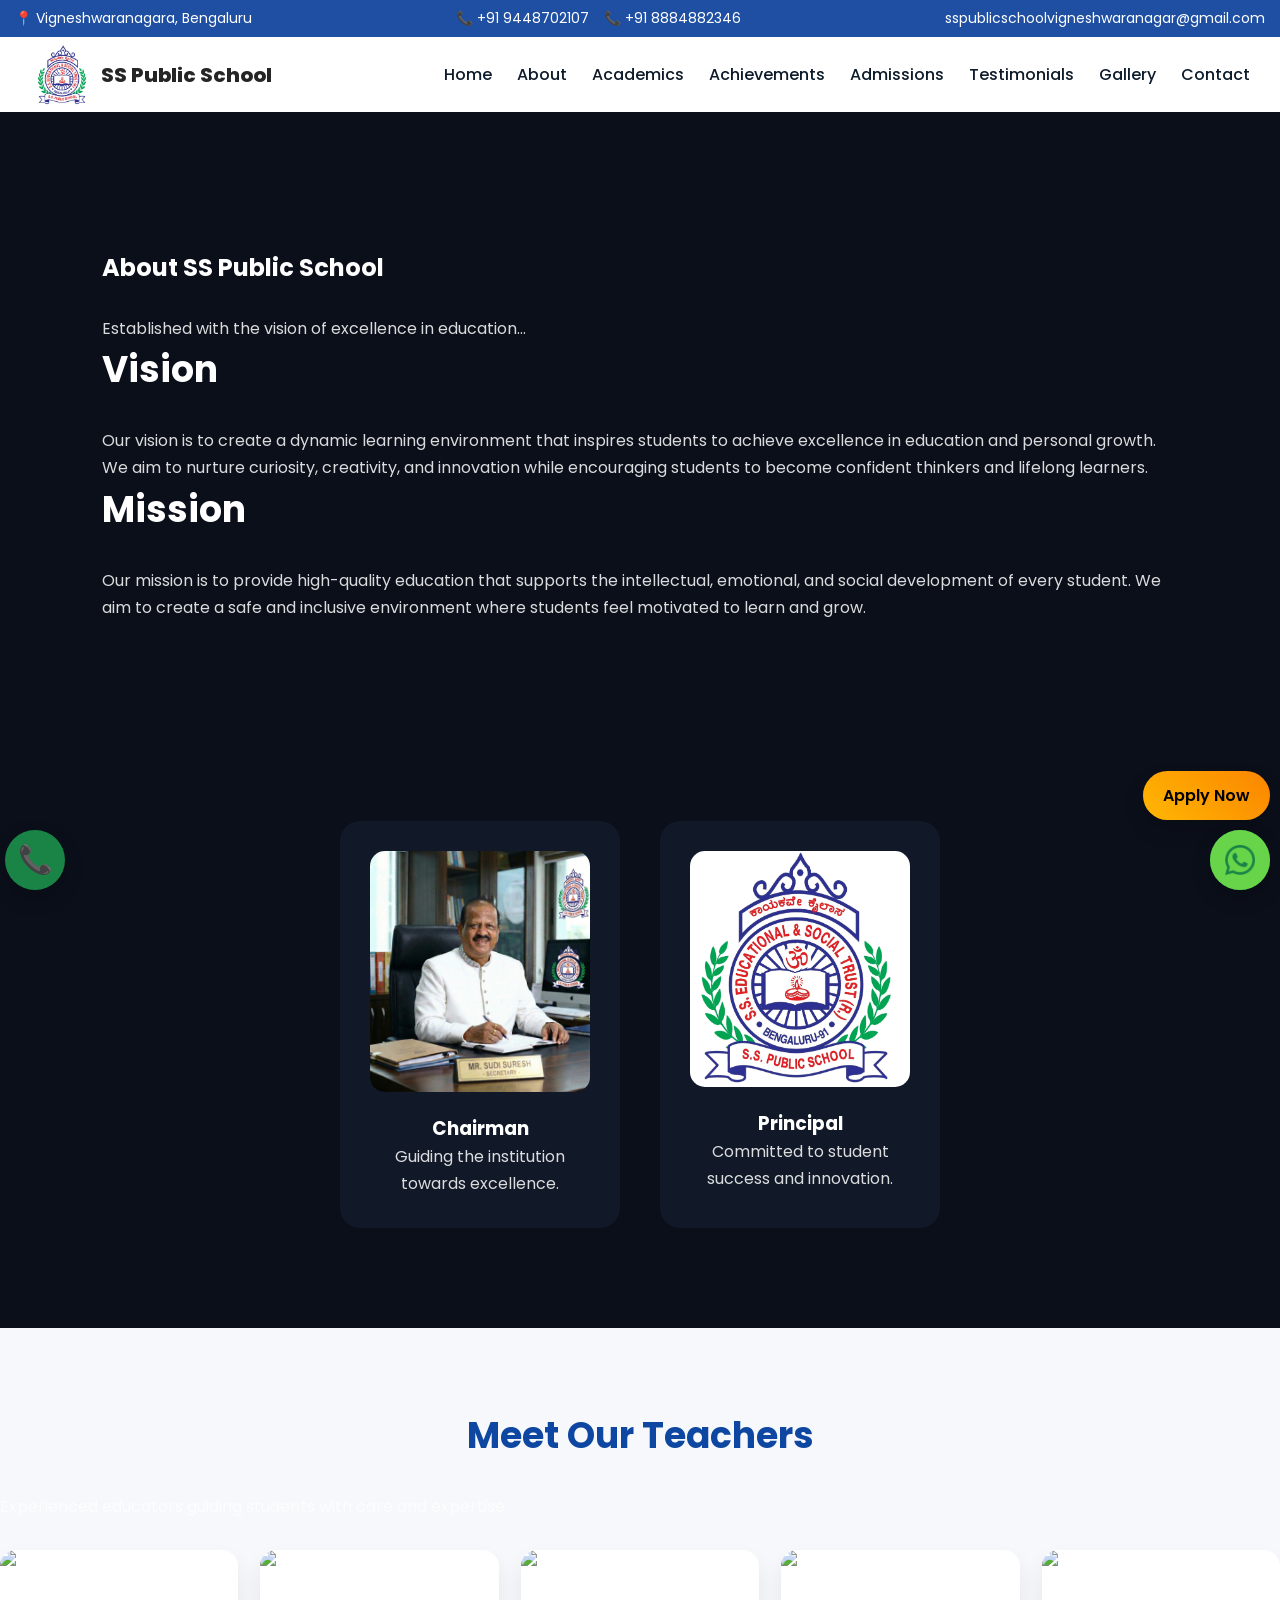
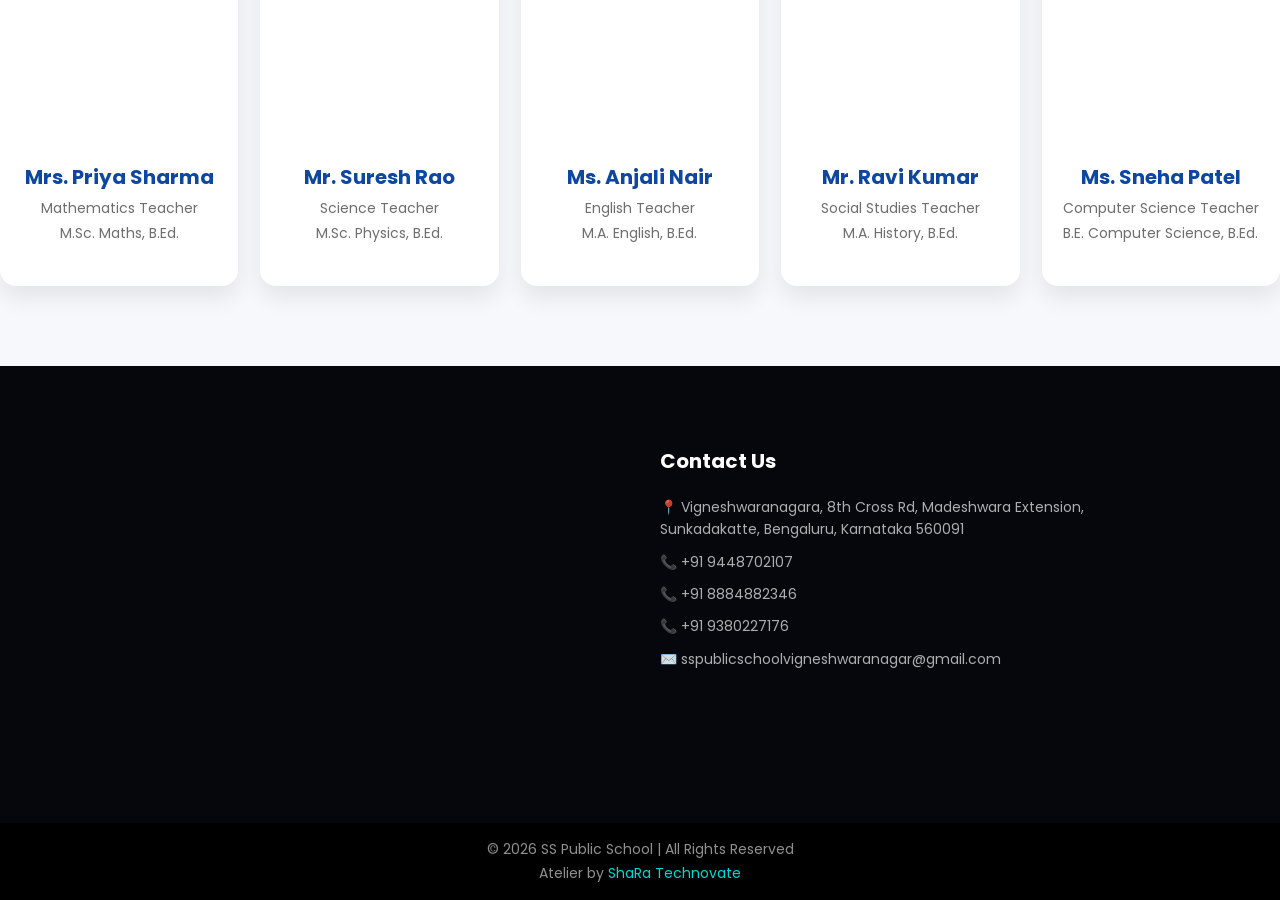
==== commit c817192f: "final draft" ====
--- a/about.html
+++ b/about.html
@@ -92,47 +92,66 @@
     </div>
   </section>
 
-  <section class="values-section">
-    <h2>Our Faculty</h2>
-    <div class="values-cards">
-      <div class="value-card">
-        <div class="value-card-image"><img src="./sspslogo.jpeg" alt="Integrity" /></div>
-        <div class="value-card-content">
-          <h3>Integrity</h3>
-          <p>We uphold honesty and strong moral principles in all our actions.</p>
-        </div>
-      </div>
-      <div class="value-card">
-        <div class="value-card-image"><img src="./sspslogo.jpeg" alt="Excellence" /></div>
-        <div class="value-card-content">
-          <h3>Excellence</h3>
-          <p>We strive for the highest standards in education and personal growth.</p>
-        </div>
-      </div>
-      <div class="value-card">
-        <div class="value-card-image"><img src="./sspslogo.jpeg" alt="Inclusivity" /></div>
-        <div class="value-card-content">
-          <h3>Inclusivity</h3>
-          <p>We embrace diversity and create a welcoming environment for all students.</p>
-        </div>
-      </div>
-      <div class="value-card">
-        <div class="value-card-image"><img src="./sspslogo.jpeg" alt="Innovation" /></div>
-        <div class="value-card-content">
-          <h3>Innovation</h3>
-          <p>We encourage creativity and the use of technology to enhance learning.</p>
-        </div>
-      </div>
-      <div class="value-card">
-        <div class="value-card-image"><img src="./sspslogo.jpeg" alt="Teamwork" /></div>
-        <div class="value-card-content">
-          <h3>Teamwork</h3>
-          <p>Our faculty collaborates to support each student’s success.</p>
-        </div>
+  <!-- Teachers Section -->
+  <section class="teachers" id="teachers">
+    <div class="container">
+      <div class="section-title">
+        <h2>Meet Our Teachers</h2>
+        <p>Experienced educators guiding students with care and expertise.</p>
+      </div>
+
+      <div class="teacher-grid">
+        <article class="teacher-card">
+          <img src="./teacher1.jpg" alt="Mrs. Priya Sharma" />
+          <div class="teacher-body">
+            <h3>Mrs. Priya Sharma</h3>
+            <p>Mathematics Teacher</p>
+            <p>M.Sc. Maths, B.Ed.</p>
+
+          </div>
+        </article>
+
+        <article class="teacher-card">
+          <img src="./teacher2.jpg" alt="Mr. Suresh Rao" />
+          <div class="teacher-body">
+            <h3>Mr. Suresh Rao</h3>
+            <p>Science Teacher</p>
+            <p>M.Sc. Physics, B.Ed.</p>
+
+          </div>
+        </article>
+
+        <article class="teacher-card">
+          <img src="./teacher3.jpg" alt="Ms. Anjali Nair" />
+          <div class="teacher-body">
+            <h3>Ms. Anjali Nair</h3>
+            <p>English Teacher</p>
+            <p>M.A. English, B.Ed.</p>
+          </div>
+        </article>
+
+        <article class="teacher-card">
+          <img src="./teacher4.jpg" alt="Mr. Ravi Kumar" />
+          <div class="teacher-body">
+            <h3>Mr. Ravi Kumar</h3>
+            <p>Social Studies Teacher</p>
+            <p>M.A. History, B.Ed.</p>
+
+          </div>
+        </article>
+
+        <article class="teacher-card">
+          <img src="./teacher5.jpg" alt="Ms. Sneha Patel" />
+          <div class="teacher-body">
+            <h3>Ms. Sneha Patel</h3>
+            <p>Computer Science Teacher</p>
+            <p>B.E. Computer Science, B.Ed.</p>
+
+          </div>
+        </article>
       </div>
     </div>
   </section>
-
   <!-- footer section -->
   <footer class="footer" id="contact">
     <div class="footer-container">
--- a/index.css
+++ b/index.css
@@ -4,6 +4,10 @@
   padding: 0;
   box-sizing: border-box;
   font-family: Poppins, sans-serif;
+}
+
+a {
+  text-decoration: none;
 }
 
 body {
@@ -219,40 +223,6 @@
   font-weight: 500;
 }
 
-/* Carousel Indicators */
-/* .carousel-indicators {
-  position: absolute;
-  bottom: 25px;
-  left: 50%;
-  transform: translateX(-50%);
-  z-index: 10;
-  gap: 12px;
-  display: flex;
-  justify-content: center;
-}
-
-.carousel-indicators [data-bs-target] {
-  width: 14px;
-  height: 14px;
-  border-radius: 50%;
-  background-color: rgba(255, 255, 255, 0.5);
-  border: 2px solid rgba(255, 255, 255, 0.7);
-  cursor: pointer;
-  transition: all 0.3s ease;
-  padding: 0;
-}
-
-.carousel-indicators .active {
-  background-color: #fca311;
-  border-color: #fca311;
-  width: 32px;
-  border-radius: 6px;
-}
-
-.carousel-indicators [data-bs-target]:hover {
-  background-color: rgba(255, 255, 255, 0.8);
-  transform: scale(1.15);
-} */
 
 /* Carousel Control Buttons */
 .carousel-control-prev,
@@ -312,11 +282,7 @@
   right: 25px;
 }
 
-/* .carousel-control-prev:hover,
-.carousel-control-next:hover {
-  background: #fca311;
-  transform: translateY(-50%) scale(1.15);
-} */
+
 
 /* Mobile Carousel */
 @media (max-width: 768px) {
@@ -577,61 +543,124 @@
 
 }
 
-/* ================= WHY US SECTION ================= */
-
-.why-us {
+/* ============================= */
+/* 🎓 ACADEMICS SECTION STYLE   */
+
+/* 🎓 ACADEMICS SECTION STYLE   */
+/* ============================= */
+
+.academics {
+  background: #abb5c0;
+  /* background-color: #0d47a1; */
+  color: #151313;
   padding: 100px 8%;
-  background: #ffffff;
-  text-align: center;
-}
-
-.section-header h2 {
-  font-size: 36px;
+}
+
+.academics-inner {
+  display: flex;
+  flex-wrap: wrap;
+  justify-content: center;
+  align-items: center;
+  gap: 40px;
+}
+
+.academics-text {
+  flex: 1 1 100%;
+  max-width: 1300px;
+  margin: 0 auto;
+  padding: 20px;
+  width: 100%;
+  position: relative;
+  z-index: 1;
+  /* background-color: #ccc; */
+  border-radius: 12px;
+  align-items: center;
+  text-align: center;
+
+}
+
+.academics-text h2 {
+  font-size: 40px;
+  text-align: center;
+  margin-bottom: 20px;
+}
+
+.academics-cards-viewport {
+  overflow: hidden;
+  width: 100%;
+  padding-bottom: 8px;
+  box-sizing: border-box;
+  position: relative;
+}
+
+.academics-cards {
+  display: flex;
+  flex-wrap: nowrap;
+  gap: 20px;
+  width: max-content;
+  will-change: transform;
+  transform: translate3d(0, 0, 0);
+  animation: academics-marquee var(--marquee-duration, 28s) linear infinite;
+}
+
+.academics-cards-viewport:hover .academics-cards,
+.academics-cards-viewport:focus-within .academics-cards {
+  animation-play-state: paused;
+}
+
+/* Equal visible space on both left/right edges while cards move */
+.academics-cards-viewport::before,
+.academics-cards-viewport::after {
+  content: "";
+  position: absolute;
+  top: 0;
+  bottom: 0;
+  width: 24px;
+  /* background: #ccc; */
+  pointer-events: none;
+  width: 100%;
+  z-index: 2;
+}
+
+.academics-cards-viewport::before {
+  left: 0;
+}
+
+.academics-cards-viewport::after {
+  right: 0;
+}
+
+.academics-cards .card {
+  background: rgba(255, 255, 255, 0.1);
+  padding: 20px;
+  border-radius: 12px;
+  text-align: left;
+  flex: 0 0 300px;
+}
+
+@keyframes academics-marquee {
+  from {
+    transform: translateX(0);
+  }
+
+  to {
+    transform: translateX(-50%);
+  }
+}
+
+.academics-cards .card .icon {
+  font-size: 32px;
   margin-bottom: 10px;
-  color: #0d1b2a;
-}
-
-.section-header p {
-  font-size: 18px;
-  margin-bottom: 60px;
-  color: #555;
-}
-
-.why-container {
-  display: grid;
-  grid-template-columns: repeat(auto-fit, minmax(250px, 1fr));
-  gap: 30px;
-}
-
-.why-card {
-  background: #f8f9fc;
-  padding: 40px 25px;
-  border-radius: 20px;
-  transition: all 0.4s ease;
-  position: relative;
-}
-
-.why-card .icon {
-  font-size: 40px;
-  margin-bottom: 20px;
-}
-
-.why-card h3 {
-  font-size: 20px;
-  margin-bottom: 15px;
-}
-
-.why-card p {
-  font-size: 15px;
-  color: #555;
-  line-height: 1.6;
-}
-
-/* Hover Premium Effect */
-.why-card:hover {
-  transform: translateY(-12px);
-  box-shadow: 0 25px 50px rgba(0, 0, 0, 0.1);
-  background: #ffffff;
+}
+
+.academics-image {
+  flex: 1 1 400px;
+  text-align: center;
+}
+
+.academics-image img {
+  max-width: 100%;
+  border-radius: 12px;
 }
 
 /* ================= STATS SECTION ================= */
@@ -669,7 +698,7 @@
   transform: translateY(-10px);
 }
 
-/* ================= CTA SECTION ================= */
+/* =================Admissions  SECTION ================= */
 
 .cta {
   padding: 120px 8%;
@@ -722,6 +751,18 @@
   padding: 100px 8%;
   background: #f9fafc;
   text-align: center;
+}
+
+.section-header h2 {
+  font-size: 36px;
+  margin-bottom: 10px;
+  color: #0d1b2a;
+}
+
+.section-header p {
+  font-size: 18px;
+  margin-bottom: 60px;
+  color: #555;
 }
 
 .testimonial-slider {
@@ -780,6 +821,10 @@
   transform: scale(1.08);
 }
 
+.gallery .btn-primary {
+  display: inline-block;
+  margin: 40px auto 0;
+}
 
 /* .map-section {
   margin-top: 80px;
@@ -892,19 +937,20 @@
   position: fixed;
   bottom: 80px;
   right: 10px;
-  background: #fca311;
+  background: linear-gradient(45deg, #ffb703, #fb8500);
   color: #000;
   padding: 12px 20px;
   border-radius: 30px;
   text-decoration: none;
   font-weight: 600;
-  box-shadow: 0 8px 20px rgba(0, 0, 0, 0.2);
+  box-shadow: 0 10px 20px rgba(0, 0, 0, 0.16);
   transition: 0.3s ease;
   z-index: 998;
 }
 
 .apply-sticky:hover {
-  transform: translateY(-5px);
+  transform: translateY(-2px);
+  box-shadow: 0 16px 24px rgba(0, 0, 0, 0.22);
 }
 
 
@@ -958,28 +1004,6 @@
 }
 
 /* ============================= */
-/* 🎉 EVENTS                     */
-/* ============================= */
-
-.events-grid {
-  display: grid;
-  grid-template-columns: repeat(auto-fit, minmax(250px, 1fr));
-  gap: 30px;
-  margin-top: 40px;
-}
-
-.event-card {
-  background: #111827;
-  padding: 30px;
-  border-radius: 20px;
-  transition: 0.4s;
-}
-
-.event-card:hover {
-  transform: translateY(-10px);
-}
-
-/* ============================= */
 /* 🖼 GALLERY                    */
 /* ============================= */
 
@@ -1032,17 +1056,6 @@
 
 /* ============================= */
 /* 🎓 ADMISSIONS                 */
-/* ============================= */
-
-.admissions ol {
-  margin: 20px 0;
-  padding-left: 20px;
-}
-
-.admissions li {
-  margin-bottom: 10px;
-}
-
 /* ============================= */
 /* 📞 CONTACT FORM               */
 /* ============================= */
@@ -1069,4 +1082,319 @@
   font-weight: 600;
   cursor: pointer;
   background: linear-gradient(45deg, #ffb703, #fb8500);
+}
+
+/* ============================= */
+/* MOBILE FLOATING BUTTONS      */
+/* ============================= */
+
+@media (max-width: 768px) {
+  .whatsapp-float {
+    bottom: 10px;
+    right: 10px;
+  }
+
+  .whatsapp-float1 {
+    bottom: 80px;
+    left: 10px;
+  }
+
+  .apply-sticky {
+    bottom: 150px;
+    right: 10px;
+  }
+}
+
+/* ===== ACADEMICS SECTION ===== */
+.academics {
+  padding: 80px 0;
+  /* background: #555; */
+}
+
+.academic-grid {
+  display: grid;
+  grid-template-columns: repeat(3, 1fr);
+  gap: 25px;
+}
+
+.academic-card {
+  background: white;
+  padding: 30px 20px;
+  border-radius: 10px;
+  text-align: center;
+  transition: 0.3s;
+  box-shadow: 0 5px 15px rgba(0, 0, 0, 0.05);
+}
+
+.academic-card h3 {
+  margin-bottom: 15px;
+  color: #0d47a1;
+}
+
+.academic-card p {
+  font-size: 14px;
+  color: #555;
+  line-height: 1.6;
+}
+
+.academic-card:hover {
+  transform: translateY(-5px);
+  box-shadow: 0 10px 20px rgba(0, 0, 0, 0.1);
+}
+
+/* Highlight High School */
+.highlight-card {
+  background: #0d47a1;
+  color: #555;
+}
+
+.highlight-card h3 {
+  color: #ffc107;
+}
+
+.highlight-card p {
+  color: white;
+}
+
+/* ===== RESPONSIVE ===== */
+@media (max-width: 992px) {
+  .academic-grid {
+    grid-template-columns: repeat(2, 1fr);
+  }
+}
+
+@media (max-width: 600px) {
+  .academic-grid {
+    grid-template-columns: 1fr;
+  }
+}
+
+.explore-btn-wrapper {
+  text-align: center;
+  margin-top: 35px;
+}
+
+.explore-cards {
+  margin-top: 28px;
+  display: grid;
+  grid-template-columns: repeat(auto-fit, minmax(220px, 1fr));
+  gap: 20px;
+}
+
+.explore-card {
+  position: relative;
+  border-radius: 16px;
+  overflow: hidden;
+  cursor: pointer;
+  box-shadow: 0 12px 22px rgba(0, 0, 0, 0.15);
+  transition: transform 0.3s ease, box-shadow 0.3s ease;
+}
+
+.explore-card:hover {
+  transform: translateY(-6px);
+  box-shadow: 0 18px 28px rgba(0, 0, 0, 0.22);
+}
+
+.explore-card img {
+  width: 100%;
+  height: 180px;
+  object-fit: cover;
+  display: block;
+}
+
+.explore-card .overlay {
+  position: absolute;
+  inset: 0;
+  background: rgba(110, 9, 73, 0.55);
+  color: #fff;
+  opacity: 0;
+  display: flex;
+  flex-direction: column;
+  justify-content: center;
+  align-items: center;
+  padding: 15px;
+  text-align: center;
+  transition: opacity 0.25s ease;
+}
+
+.explore-card h3 {
+  margin-bottom: 8px;
+  font-size: 20px;
+}
+
+.explore-card p {
+  font-size: 14px;
+  line-height: 1.5;
+}
+
+.explore-card:hover .overlay {
+  opacity: 1;
+}
+
+.explore-card .overlay::before {
+  content: "";
+  position: absolute;
+  inset: 0;
+  background: linear-gradient(180deg, rgba(252, 163, 17, 0.86), rgba(14, 68, 149, 0.8));
+  mix-blend-mode: normal;
+  opacity: 0.9;
+}
+
+.explore-card .overlay h3,
+.explore-card .overlay p {
+  position: relative;
+  z-index: 1;
+}
+
+/* ===== FEATURED COURSES / EXPLORE ===== */
+.featured-courses {
+  padding: 80px 0;
+  background: #f2f4f9;
+}
+
+.featured-courses .section-title {
+  text-align: center;
+  margin-bottom: 35px;
+}
+
+.featured-courses .section-title small {
+  display: inline-block;
+  letter-spacing: 1px;
+  color: #f59e0b;
+  font-weight: 700;
+  margin-bottom: 8px;
+  text-transform: uppercase;
+  font-size: 12px;
+}
+
+.featured-grid {
+  display: grid;
+  grid-template-columns: repeat(auto-fit, minmax(220px, 1fr));
+  gap: 20px;
+}
+
+.featured-card {
+  background: #fff;
+  border-radius: 16px;
+  overflow: hidden;
+  box-shadow: 0 12px 22px rgba(0, 0, 0, 0.12);
+  transition: transform 0.3s ease, box-shadow 0.3s ease;
+  text-align: center;
+}
+
+.featured-card:hover {
+  transform: translateY(-6px);
+  box-shadow: 0 18px 28px rgba(0, 0, 0, 0.2);
+}
+
+.featured-card img {
+  width: 100%;
+  height: 220px;
+  object-fit: cover;
+  display: block;
+}
+
+.featured-card .card-body {
+  padding: 22px 18px 26px;
+}
+
+.featured-card h3 {
+  margin: 0 0 10px;
+  font-size: 18px;
+  color: #0d47a1;
+}
+
+.featured-card p {
+  margin: 0 0 16px;
+  font-size: 14px;
+  color: #555;
+  line-height: 1.5;
+}
+
+.featured-card .btn {
+  display: inline-block;
+  padding: 10px 18px;
+  border-radius: 8px;
+  background: #f59e0b;
+  color: #fff;
+  text-decoration: none;
+  font-weight: 600;
+  transition: background 0.25s ease;
+}
+
+.featured-card .btn:hover {
+  background: #dc7a0d;
+}
+
+/* ===== TEACHERS SECTION ===== */
+.teachers {
+  padding: 80px 0;
+  background: #f7f8fb;
+}
+
+.teachers .section-title h2 {
+  color: #0d47a1;
+}
+
+.teacher-grid {
+  display: grid;
+  grid-template-columns: repeat(auto-fit, minmax(220px, 1fr));
+  gap: 22px;
+  margin-top: 30px;
+}
+
+.teacher-card {
+  background: #fff;
+  border-radius: 16px;
+  overflow: hidden;
+  box-shadow: 0 12px 22px rgba(0, 0, 0, 0.08);
+  transition: transform 0.25s ease, box-shadow 0.25s ease;
+  text-align: center;
+  padding-bottom: 22px;
+}
+
+.teacher-card:hover {
+  transform: translateY(-6px);
+  box-shadow: 0 18px 30px rgba(0, 0, 0, 0.18);
+}
+
+.teacher-card img {
+  width: 100%;
+  height: 180px;
+  object-fit: cover;
+  display: block;
+}
+
+.teacher-card .teacher-body {
+  padding: 18px 16px 16px;
+}
+
+.teacher-card h3 {
+  margin: 14px 0 6px;
+  font-size: 20px;
+  color: #0d47a1;
+}
+
+.teacher-card p {
+  margin: 4px 0;
+  font-size: 14px;
+  color: #555;
+  line-height: 1.5;
+}
+
+.teacher-card .btn {
+  display: inline-block;
+  margin-top: 14px;
+  padding: 10px 18px;
+  border-radius: 8px;
+  background: #f59e0b;
+  color: #fff;
+  text-decoration: none;
+  font-weight: 600;
+  transition: background 0.25s ease;
+  box-shadow: 0 10px 20px rgba(245, 158, 11, 0.25);
+}
+
+.teacher-card .btn:hover {
+  background: #dc7a0d;
 }
--- a/global.css
+++ b/global.css
@@ -39,59 +39,7 @@
   animation: fadeUp 1s ease forwards;
 }
 
-/* ============================= */
-/* 🎬 HERO SECTION               */
-/* ============================= */
-
-.hero {
-  position: relative;
-  height: 100vh;
-  display: flex;
-  align-items: center;
-  justify-content: center;
-  text-align: center;
-  overflow: hidden;
-}
-
-.hero video {
-  position: absolute;
-  width: 100%;
-  height: 100%;
-  object-fit: cover;
-  filter: brightness(40%);
-}
-
-.hero-content {
-  position: relative;
-  z-index: 2;
-  animation: fadeUp 1.2s ease;
-}
-
-.hero h1 {
-  font-size: 60px;
-  font-weight: 800;
-  margin-bottom: 20px;
-}
-
-.hero p {
-  font-size: 20px;
-  margin-bottom: 30px;
-  opacity: 0.9;
-}
-
-.hero-buttons a {
-  display: inline-block;
-  padding: 14px 30px;
-  margin: 10px;
-  border-radius: 40px;
-  text-decoration: none;
-  font-weight: 600;
-  transition: all 0.4s ease;
-}
-
-.btn-primary,
-.btn-secondary,
-.explore-more-btn {
+.btn-primary {
   border: none;
   border-radius: 999px;
   padding: 14px 28px;
@@ -106,32 +54,11 @@
   color: #000;
 }
 
-.btn-primary:hover,
-.explore-more-btn:hover {
+.btn-primary:hover {
   transform: translateY(-2px);
   box-shadow: 0 16px 24px rgba(0, 0, 0, 0.22);
 }
 
-.btn-secondary {
-  background: transparent;
-  border: 2px solid #fff;
-  color: #fff;
-}
-
-.btn-secondary:hover {
-  background: #fff;
-  color: #000;
-}
-
-.btn-secondary {
-  border: 2px solid #fff;
-  color: #fff;
-}
-
-.btn-secondary:hover {
-  background: #fff;
-  color: #000;
-}
 
 /* ============================= */
 /* 💎 PREMIUM SECTIONS STYLE    */
@@ -153,148 +80,7 @@
   opacity: 0.85;
 }
 
-/* ============================= */
-/* 🎓 ACADEMICS SECTION STYLE   */
 
-/* hidden extras */
-.academics-cards .additional {
-  display: none;
-}
-
-/* when expanded show extras */
-.academics.c-expanded .academics-cards .additional {
-  display: block;
-}
-
-#explore-more {
-  margin-top: 30px;
-  padding: 10px 20px;
-  background: #ffb703;
-  color: #000;
-  border: none;
-  border-radius: 40px;
-  cursor: pointer;
-  font-weight: 600;
-}
-
-#explore-more:hover {
-  background: #fb8500;
-}
-
-/* 🎓 ACADEMICS SECTION STYLE   */
-/* ============================= */
-
-.academics {
-  background: #2c3e50;
-  color: #fff;
-  padding: 100px 8%;
-}
-
-.academics-inner {
-  display: flex;
-  flex-wrap: wrap;
-  align-items: center;
-  gap: 40px;
-}
-
-.academics-text {
-  flex: 1 1 100%;
-  max-width: 1300px;
-  margin-left: auto;
-  padding: 20px;
-  width: 100%;
-  position: relative;
-  z-index: 1;
-  /* background-color: #ccc; */
-  border-radius: 12px;
-  align-items: center;
-  text-align: center;
-  box-shadow: 0 10px 20px rgba(0, 0, 0, 0.1);
-}
-
-.academics-text h2 {
-  font-size: 40px;
-  text-align: center;
-  margin-bottom: 20px;
-}
-
-.academics-cards-viewport {
-  overflow: hidden;
-  width: 100%;
-  padding-bottom: 8px;
-  box-sizing: border-box;
-  position: relative;
-}
-
-.academics-cards {
-  display: flex;
-  flex-wrap: nowrap;
-  gap: 20px;
-  width: max-content;
-  will-change: transform;
-  transform: translate3d(0, 0, 0);
-  animation: academics-marquee var(--marquee-duration, 28s) linear infinite;
-}
-
-.academics-cards-viewport:hover .academics-cards,
-.academics-cards-viewport:focus-within .academics-cards {
-  animation-play-state: paused;
-}
-
-/* Equal visible space on both left/right edges while cards move */
-.academics-cards-viewport::before,
-.academics-cards-viewport::after {
-  content: "";
-  position: absolute;
-  top: 0;
-  bottom: 0;
-  width: 24px;
-  /* background: #ccc; */
-  pointer-events: none;
-  width: 100%;
-  z-index: 2;
-}
-
-.academics-cards-viewport::before {
-  left: 0;
-}
-
-.academics-cards-viewport::after {
-  right: 0;
-}
-
-.academics-cards .card {
-  background: rgba(255, 255, 255, 0.1);
-  padding: 20px;
-  border-radius: 12px;
-  text-align: left;
-  flex: 0 0 300px;
-}
-
-@keyframes academics-marquee {
-  from {
-    transform: translateX(0);
-  }
-
-  to {
-    transform: translateX(calc(-1 * var(--marquee-distance, 1600px)));
-  }
-}
-
-.academics-cards .card .icon {
-  font-size: 32px;
-  margin-bottom: 10px;
-}
-
-.academics-image {
-  flex: 1 1 400px;
-  text-align: center;
-}
-
-.academics-image img {
-  max-width: 100%;
-  border-radius: 12px;
-}
 
 
 /* ============================= */
@@ -362,10 +148,6 @@
   }
 }
 
-.why-card>h3 {
-  color: #05070d;
-}
-
 .about-highlights {
   color: #0b0f1a;
 }
